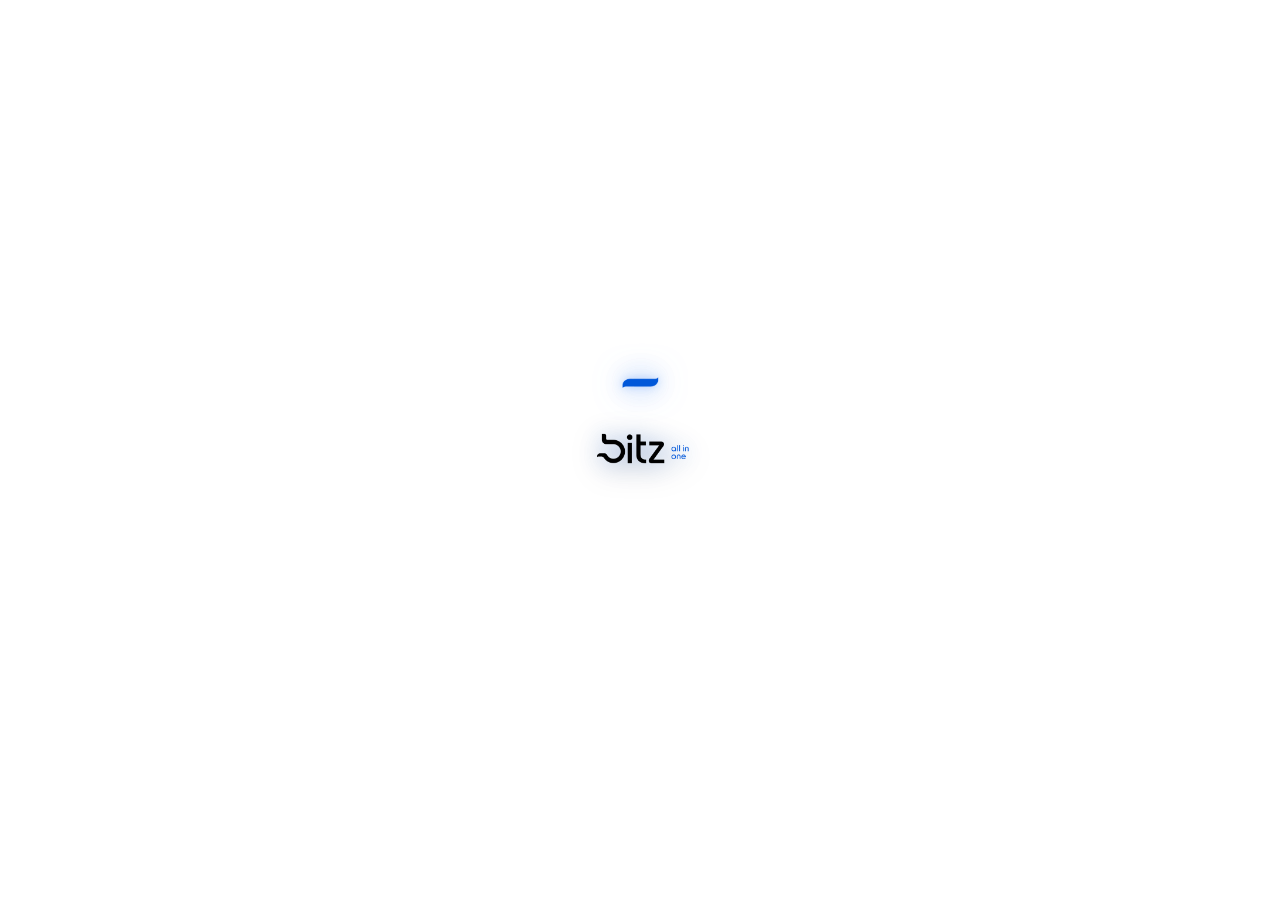
==== index.html @ ba5af83f "Bitz Loader" ====
<!DOCTYPE html>
<html lang="pt-br">

<head>
  <meta charset="UTF-8">
  <meta name="viewport" content="width=device-width, initial-scale=1.0">
  <title>Loader Bitz</title>
  <link rel="stylesheet" href="style.css">
</head>

<body>
  <div class="loader-wrapper">
    <div class="glow-bg"></div>

    <div class="rings-container">
      <div class="ring ring-1"></div>
      <div class="ring ring-2"></div>
      <div class="ring ring-3"></div>
    </div>

    <div class="orbit-wrapper">
      <div class="comet-tail"></div>
      <div class="satellite">
        <div class="simbolo-glow"></div>
        <div class="satellite-content">
          <img src="simbolo-azul.png" alt="Carregando..." class="simbolo-loader" />
        </div>
      </div>
    </div>

    <div class="loader-content">
      <img src="logo-bitz-texto.png" alt="Bitz" class="logo-bitz-texto" />
    </div>
  </div>
</body>

</html>
---- style.css ----
/* ==========================================================================
   Estilos base do corpo da página
   ========================================================================== */
body {
  background-color: #ffffff;
  margin: 0;
  display: flex;
  justify-content: center;
  align-items: center;
  min-height: 100vh;
  overflow: hidden;
}

/* ==========================================================================
   Contêiner principal que segura a logo e a órbita na mesma posição (grid)
   ========================================================================== */
.loader-container {
  display: grid;
  place-items: center;
}

/* ==========================================================================
   Estilização e Animação da Logo Textual (bitz)
   ========================================================================== */
.logo-bitz-texto {
  grid-area: 1 / 1;
  position: relative;
  z-index: 10;
  width: 150px;
  height: auto;

  filter: drop-shadow(0 5px 15px rgba(0, 0, 0, 0.3)) drop-shadow(0 0 10px rgba(66, 133, 244, 0.4));

  /* 
     Onde a animação começa: a propriedade "animation" abaixo.
     Sintaxe: [nome-da-animação] [duração] [curva-de-tempo] [vezes-que-repete] [DELAY/WAIT]
     
     Nesse caso: 
     - "2s" (segundo valor) é o tempo que ela demora pra acontecer.
     - "2s" (último valor) é o DELAY (espera). 
       Isso quer dizer que essas animações vão esperar 2 segundos após a tela carregar para começarem.
  */
  animation:
    text-pulse 2s ease-in-out infinite 2s,
    logo-glow 2.5s ease-in-out infinite 2s;
}

/* ==========================================================================
   Container fantasma (orbit-wrapper) que vai girar em volta da logo
   O símbolo azul fica dentro dele para pegar carona nesse giro
   ========================================================================== */
.orbit-wrapper {
  grid-area: 1 / 1;
  width: 1px;
  height: 1px;

  /* 
     Aqui temos a rotação do container (órbita).
     Ele espera "1.8s" (delay no fim) para começar o giro de órbita (orbit-spin).
  */
  animation: orbit-spin 1.2s linear infinite 1.8s;
}

/* ==========================================================================
   Estilização e Animações do Símbolo Azul (que funciona como loader)
   ========================================================================== */
.simbolo-loader {
  position: absolute;
  top: 50%;
  left: 50%;
  width: 40px;
  height: auto;

  filter: drop-shadow(0 0 15px rgba(66, 133, 244, 0.6)) drop-shadow(0 0 5px rgba(66, 133, 244, 0.4));

  /* Estado inicial do elemento na tela, antes de qualquer animação ditar regras */
  transform: translate(12px, 35px) scale(0.5);

  /*
     LISTA DE ANIMAÇÕES DO SÍMBOLO:
     É aqui que você controla "quem começa, quando começa, e quando termina".
     
     1. move-to-orbit (Asaída que configuramos):
        - Duração: 1s
        - Delay (tempo de espera/wait inicial): 1s.
        - forwards: faz ele manter o estado em "100%" quando ela acabar e não resetar pro estado base.
        
     2. pulse e symbol-glow:
        - Duração: 2s
        - Delay (tempo de espera/wait inicial): 2s.
        - infinite: ficam em loop eterno.
        
     COMO ALTERAR A SAÍDA (WAIT):
     Basta mudar o segundo '1s' da linha do "move-to-orbit" abaixo para o tempo que quiser (ex: 3s).
  */
  animation:
    move-to-orbit 1s ease-in-out forwards 1s,
    pulse 2s ease-in-out infinite 2s,
    symbol-glow 2s ease-in-out infinite 2s;
}

/* ==========================================================================
   KEYFRAMES: O roteiro das animações passo a passo
   ========================================================================== */

/* 
   1. Saída do Símbolo. 
   Ele usa as porcentagens como linha do tempo (0% = começo, 100% = fim do '1s' de duração da animação). 
*/
@keyframes move-to-orbit {
  0% {
    /* Ponto de partida */
    transform: translate(-60px, -7px) scale(0.5);
    opacity: 1;
  }

  50% {
    /* Meio do caminho: Onde ele dá aquela margem para não bater no texto */
    transform: translate(-75px, -10px) scale(0.6) rotate(90deg);
    opacity: 1;
  }

  100% {
    /* Ponto de chegada: Ele sobe até o nível da gravidade zero no topo (-75px de altura) */
    transform: translate(-50%, -75px) scale(1) rotate(180deg);
    opacity: 1;
  }
}

/* 2. Rotação infinita e constante da órbita transparente (faz tudo girar no entorno) */
@keyframes orbit-spin {
  from {
    transform: rotate(0deg);
  }

  to {
    transform: rotate(360deg);
  }
}

/* 3. Pulso sutil no tamanho da logo (Aumenta de scale 1.0 para 1.1 e volta ao normal) */
@keyframes text-pulse {
  0% {
    transform: scale(1);
  }

  50% {
    transform: scale(1.1);
  }

  100% {
    transform: scale(1);
  }
}

/* 4. O símbolo também encolhe e cresce de tamanho conforme viaja pela órbita */
@keyframes pulse {
  0% {
    transform: translate(-50%, -75px) scale(1) rotate(0deg);
    opacity: 1;
  }

  50% {
    transform: translate(-50%, -75px) scale(0.1) rotate(0deg);
    opacity: 0.3;
  }

  100% {
    transform: translate(-50%, -75px) scale(1) rotate(0deg);
    opacity: 1;
  }
}

/* 5. Efeito de brilho acendendo e apagando para o símbolo azul */
@keyframes symbol-glow {

  0%,
  100% {
    filter: drop-shadow(0 0 15px rgba(66, 133, 244, 0.6)) drop-shadow(0 0 5px rgba(66, 133, 244, 0.4));
  }

  50% {
    filter: drop-shadow(0 0 25px rgba(66, 133, 244, 0.9)) drop-shadow(0 0 10px rgba(102, 126, 234, 0.7)) drop-shadow(0 0 20px rgba(118, 75, 162, 0.5));
  }
}

/* 6. Efeito de brilho acendendo e apagando para a logo texto principal */
@keyframes logo-glow {

  0%,
  100% {
    filter: drop-shadow(0 5px 15px rgba(0, 0, 0, 0.3)) drop-shadow(0 0 10px rgba(66, 133, 244, 0.4));
  }

  50% {
    filter: drop-shadow(0 8px 20px rgba(0, 0, 0, 0.4)) drop-shadow(0 0 15px rgba(66, 133, 244, 0.7)) drop-shadow(0 0 8px rgba(102, 126, 234, 0.5));
  }
}
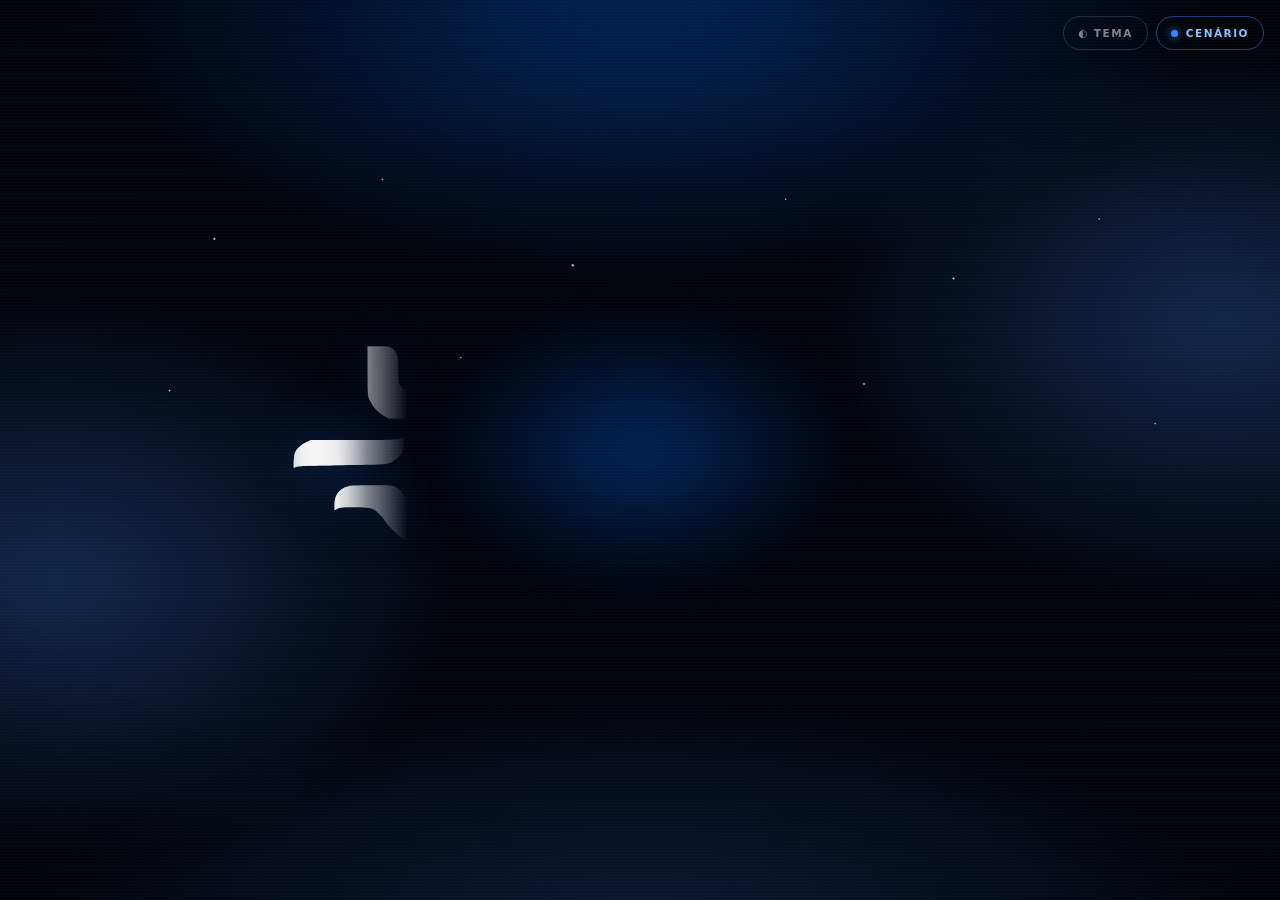
==== commit 95bb8e62: "Add new assets and HTML/CSS for loader implementation" ====
--- a/index.html
+++ b/index.html
@@ -1,37 +1,854 @@
-<!DOCTYPE html>
-<html lang="pt-br">
-
+<!doctype html>
+<html lang="pt-BR" data-theme="dark">
 <head>
-  <meta charset="UTF-8">
-  <meta name="viewport" content="width=device-width, initial-scale=1.0">
-  <title>Loader Bitz</title>
-  <link rel="stylesheet" href="style.css">
+<meta charset="utf-8">
+<meta name="viewport" content="width=device-width,initial-scale=1">
+<title>Bitz · All in One — Loader</title>
+<style>
+/* ============================================================
+   BITZ · ALL IN ONE — LOADER DE HOSPITALIDADE
+   100% CSS, ciclo de 15s em loop perfeito, com ou sem o cenário.
+   Fases: desenho da logo -> assinatura -> jornada -> retorno -> logo original
+   ============================================================ */
+
+:root{
+  --T: 15s;                 /* duração do ciclo completo (vale para os dois modos) */
+  --b1:#0057D9;             /* azul Bitz oficial */
+  --b2:#3b86ff;
+  --b3:#8fc0ff;
+  --lift: 195px;            /* quanto a logo sobe na fase da jornada */
+}
+
+/* ---- MODO SOLO: só a logo + o fundo animado ----
+   Mesmo ciclo de 15s do modo cenário; a logo apenas permanece
+   centralizada em tamanho cheio, sem subir nem reduzir. */
+html[data-scene="off"] .world-wrap{ display:none }
+html[data-scene="off"] .brand-move{ animation:none }
+
+html[data-theme="dark"]{
+  --bg0:#03050c; --bg1:#070d1c;
+  --ink:#eef4ff;
+  --sub:rgba(220,233,255,.55);
+  --line:rgba(143,192,255,.20);
+  --glowA:rgba(0,87,217,.42);
+  --glowB:rgba(59,134,255,.26);
+  --grid:rgba(143,192,255,.16);
+  --pane:rgba(143,192,255,.05);
+  --halo:rgba(0,87,217,.38);
+  --neon:#eaf3ff;
+  --star:1;
+}
+html[data-theme="light"]{
+  --bg0:#e9eef7; --bg1:#ffffff;
+  --ink:#000000;
+  --sub:rgba(8,24,54,.55);
+  --line:rgba(0,87,217,.20);
+  --glowA:rgba(0,87,217,.18);
+  --glowB:rgba(59,134,255,.14);
+  --grid:rgba(0,87,217,.16);
+  --pane:rgba(0,87,217,.04);
+  --halo:rgba(0,87,217,.12);
+  --neon:#0057D9;
+  --star:0;
+}
+
+*{box-sizing:border-box}
+html,body{height:100%}
+body{
+  margin:0;
+  background:var(--bg1);
+  color:var(--ink);
+  font-family:"Segoe UI",system-ui,-apple-system,"Helvetica Neue",Arial,sans-serif;
+  display:grid; place-items:center;
+  overflow:hidden;
+}
+/* atmosfera de fundo */
+body::before{
+  content:""; position:fixed; inset:-10%;
+  background:
+    radial-gradient(60% 45% at 50% 6%,  var(--glowA), transparent 62%),
+    radial-gradient(70% 50% at 50% 104%, var(--glowB), transparent 62%),
+    radial-gradient(40% 40% at 12% 62%, var(--glowB), transparent 65%),
+    radial-gradient(40% 40% at 88% 38%, var(--glowB), transparent 65%),
+    var(--bg0);
+  animation: breathe 15s ease-in-out infinite;
+}
+@keyframes breathe{ 0%,100%{transform:scale(1)} 50%{transform:scale(1.06)} }
+
+/* vinheta + textura fina */
+body::after{
+  content:""; position:fixed; inset:0; pointer-events:none;
+  background:
+    repeating-linear-gradient(0deg, rgba(255,255,255,.014) 0 1px, transparent 1px 3px),
+    radial-gradient(120% 90% at 50% 50%, transparent 45%, rgba(0,0,0,.55) 100%);
+  opacity:var(--star);
+}
+
+/* ---------- palco ---------- */
+.stage{
+  position:relative;
+  width:min(1120px, 94vw);
+  height:min(660px, 88vh);
+  isolation:isolate;
+}
+
+/* campo de estrelas */
+.stars{
+  position:absolute; inset:0; opacity:var(--star); pointer-events:none;
+  background-image:
+    radial-gradient(1.6px 1.6px at 12% 18%, #fff, transparent),
+    radial-gradient(1.2px 1.2px at 27% 9%,  #cfe2ff, transparent),
+    radial-gradient(1.8px 1.8px at 44% 22%, #fff, transparent),
+    radial-gradient(1.2px 1.2px at 63% 12%, #bcd8ff, transparent),
+    radial-gradient(1.5px 1.5px at 78% 24%, #fff, transparent),
+    radial-gradient(1.2px 1.2px at 91% 15%, #cfe2ff, transparent),
+    radial-gradient(1.3px 1.3px at 8% 41%,  #fff, transparent),
+    radial-gradient(1.1px 1.1px at 34% 36%, #bcd8ff, transparent),
+    radial-gradient(1.4px 1.4px at 70% 40%, #fff, transparent),
+    radial-gradient(1.2px 1.2px at 96% 46%, #cfe2ff, transparent);
+  animation: twinkle 3s ease-in-out infinite;
+}
+@keyframes twinkle{ 0%,100%{opacity:calc(var(--star) * .75)} 50%{opacity:calc(var(--star) * .3)} }
+
+/* ---------- LOGO ---------- */
+.brand-move{
+  position:absolute; left:50%; top:50%;
+  transform:translate(-50%,-50%);
+  animation: brandMove var(--T) cubic-bezier(.65,.02,.25,1) infinite;
+  z-index:3;
+}
+@keyframes brandMove{
+  0%, 26%   { transform:translate(-50%,-50%) scale(1); }
+  33%, 75%  { transform:translate(-50%, calc(-50% - var(--lift))) scale(.5); }
+  83%, 100% { transform:translate(-50%,-50%) scale(1); }
+}
+
+.brand-float{ position:relative; animation: dissolve var(--T) linear infinite; }
+
+/* halo que respira atrás da marca */
+.halo{
+  position:absolute; left:50%; top:50%;
+  width:82%; height:170%;
+  transform:translate(-50%,-50%);
+  background:radial-gradient(50% 50% at 50% 50%, var(--halo), transparent 70%);
+  filter:blur(22px);
+  pointer-events:none; z-index:-1;
+  animation: halo 5s ease-in-out infinite;
+}
+@keyframes halo{
+  0%,100%{ opacity:.55; transform:translate(-50%,-50%) scale(1) }
+  50%    { opacity:.95; transform:translate(-50%,-50%) scale(1.08) }
+}
+@keyframes dissolve{
+  0%, 92%   { filter:blur(0px); transform:scale(1); }
+  97%       { filter:blur(0px); transform:scale(1.03); }
+  100%      { filter:blur(7px); transform:scale(1.09); }
+}
+
+.brand{
+  display:block;
+  width:min(720px, 76vw);
+  height:auto;
+  overflow:visible;
+  filter:drop-shadow(0 0 26px rgba(0,87,217,.35));
+}
+
+/* ---- flutuação individual ----
+   Cada peça da marca respira no seu próprio compasso: --p define a fase,
+   --a a amplitude e --r a inclinação máxima. O período de 5s cabe 3x
+   em --T, então o loop de 15s continua fechando sem salto.
+   O símbolo e sua barra compartilham fase para não se descolarem;
+   o pingo acompanha a fase do "i" com amplitude maior. */
+.fl{
+  transform-box:fill-box; transform-origin:50% 50%;
+  animation: bob 5s ease-in-out infinite;
+  animation-delay:var(--p,0s);
+}
+@keyframes bob{
+  0%,100%{ transform:translateY(0) rotate(0deg) }
+  26%    { transform:translateY(calc(var(--a,2.5) * -1px)) rotate(var(--r,0deg)) }
+  52%    { transform:translateY(calc(var(--a,2.5) * .3px)) rotate(0deg) }
+  76%    { transform:translateY(calc(var(--a,2.5) * -.5px)) rotate(calc(var(--r,0deg) * .45)) }
+}
+
+/* traço que "escreve" a logo */
+.s{
+  fill:none;
+  stroke:var(--b2);
+  stroke-width:2.2;
+  stroke-linecap:round; stroke-linejoin:round;
+  stroke-dasharray:1; stroke-dashoffset:1;
+  opacity:0;
+  animation: draw var(--T) cubic-bezier(.6,.05,.3,1) infinite;
+  animation-delay:calc(var(--d,0) * var(--T));
+  filter:drop-shadow(0 0 6px var(--b2));
+}
+@keyframes draw{
+  0%   { stroke-dashoffset:1; opacity:0 }
+  1%   { stroke-dashoffset:1; opacity:1 }
+  11%  { stroke-dashoffset:0; opacity:1 }
+  17%  { stroke-dashoffset:0; opacity:.55 }
+  21%,100%{ stroke-dashoffset:0; opacity:0 }
+}
+
+/* preenchimento final: a logo original */
+.f{
+  opacity:0;
+  transform-box:fill-box; transform-origin:50% 50%;
+  animation: ink var(--T) cubic-bezier(.2,.8,.2,1) infinite;
+  animation-delay:calc(var(--d,0) * var(--T));
+}
+@keyframes ink{
+  0%,4%  { opacity:0; transform:translateY(7px) scale(.97) }
+  11%    { opacity:1; transform:translateY(0) scale(1) }
+  90%    { opacity:1; transform:translateY(0) scale(1) }
+  97%,100%{ opacity:0; transform:translateY(-5px) scale(1.03) }
+}
+
+.ink-black{ fill:var(--ink) }
+.ink-blue { fill:var(--b1) }
+
+/* pingo do "i" cai do alto */
+.f-dot{
+  animation: ink var(--T) cubic-bezier(.2,.8,.2,1) infinite, drop var(--T) cubic-bezier(.3,1.5,.5,1) infinite;
+  animation-delay:calc(var(--d,0) * var(--T)), calc(var(--d,0) * var(--T));
+}
+@keyframes drop{
+  0%,4% { transform:translateY(-70px) }
+  12%   { transform:translateY(0) }
+  100%  { transform:translateY(0) }
+}
+
+/* barra azul do símbolo desliza para o lugar */
+.f-bar{
+  animation: ink var(--T) cubic-bezier(.2,.8,.2,1) infinite, slide var(--T) cubic-bezier(.2,.9,.2,1) infinite;
+  animation-delay:calc(var(--d,0) * var(--T)), calc(var(--d,0) * var(--T));
+}
+@keyframes slide{
+  0%,5% { transform:translateX(-46px) }
+  13%   { transform:translateX(0) }
+  100%  { transform:translateX(0) }
+}
+
+/* brilho que varre a logo — uma vez na assinatura, outra no meio do ciclo */
+.sweep{ animation: sweep var(--T) ease-in-out infinite; }
+@keyframes sweep{
+  0%, 17% { transform:translateX(-260px); opacity:0 }
+  19%     { opacity:1 }
+  27%     { opacity:1 }
+  29%,100%{ transform:translateX(760px); opacity:0 }
+}
+.sweep2{ animation: sweep2 var(--T) ease-in-out infinite; }
+@keyframes sweep2{
+  0%, 53% { transform:translateX(-260px); opacity:0 }
+  56%     { opacity:.6 }
+  64%     { opacity:.6 }
+  67%,100%{ transform:translateX(760px); opacity:0 }
+}
+
+/* filete que separa a marca da assinatura */
+.rule{
+  stroke:var(--b1); stroke-width:2.4; stroke-linecap:round;
+  stroke-dasharray:98; stroke-dashoffset:98;
+  animation: rule var(--T) cubic-bezier(.2,.9,.2,1) infinite;
+}
+@keyframes rule{
+  0%,10% { stroke-dashoffset:98; opacity:0 }
+  12%    { stroke-dashoffset:80; opacity:1 }
+  18%    { stroke-dashoffset:0; opacity:1 }
+  90%    { stroke-dashoffset:0; opacity:1 }
+  96%,100%{ stroke-dashoffset:0; opacity:0 }
+}
+
+/* flash de energia */
+.pulse{
+  position:absolute; left:50%; top:50%;
+  width:180px; height:180px; margin:-90px 0 0 -90px;
+  border-radius:50%;
+  border:2px solid var(--b2);
+  opacity:0; pointer-events:none;
+  animation: pulse var(--T) cubic-bezier(.1,.7,.3,1) infinite;
+}
+@keyframes pulse{
+  0%,14%  { transform:scale(.2); opacity:0 }
+  16%     { transform:scale(.35); opacity:.9 }
+  26%     { transform:scale(3.2); opacity:0 }
+  44%     { transform:scale(.3); opacity:0 }
+  46%     { transform:scale(.4); opacity:.45 }
+  58%     { transform:scale(2.6); opacity:0 }
+  86%     { transform:scale(.3); opacity:0 }
+  88%     { transform:scale(.4); opacity:.75 }
+  99%,100%{ transform:scale(3.6); opacity:0 }
+}
+
+/* ---------- MUNDO (cena de hospitalidade) ---------- */
+.world-wrap{
+  position:absolute; left:0; right:0; bottom:3%;
+  height:63%;
+  z-index:2;
+  opacity:0;
+  animation: worldIn var(--T) cubic-bezier(.3,.9,.2,1) infinite;
+}
+@keyframes worldIn{
+  0%,25%  { opacity:0; transform:translateY(48px) }
+  34%     { opacity:1; transform:translateY(0) }
+  74%     { opacity:1; transform:translateY(0) }
+  81%,100%{ opacity:0; transform:translateY(34px) }
+}
+.world{ width:100%; height:100%; display:block; overflow:visible }
+
+.grid path{ stroke:var(--grid); fill:none; stroke-width:1 }
+.skyline{ fill:var(--pane); stroke:var(--line); stroke-width:1 }
+
+/* chão que corre */
+.floor{
+  stroke:var(--b2); stroke-width:1.5; fill:none;
+  stroke-dasharray:16 12;
+  animation: dashrun 1.5s linear infinite;
+  opacity:.55;
+}
+@keyframes dashrun{ to{ stroke-dashoffset:-28 } }
+
+/* --- hotel --- */
+.floorplate{
+  fill:var(--pane); stroke:var(--b2); stroke-width:1.6;
+  transform-box:fill-box; transform-origin:50% 100%;
+  opacity:0;
+  animation: rise var(--T) cubic-bezier(.2,1.3,.4,1) infinite;
+  animation-delay:var(--d,0s);
+}
+@keyframes rise{
+  0%,32%  { opacity:0; transform:translateY(26px) scaleY(.55) }
+  38%     { opacity:1; transform:translateY(0) scaleY(1) }
+  100%    { opacity:1; transform:translateY(0) scaleY(1) }
+}
+.win{
+  fill:var(--b3); opacity:0;
+  animation: lamp var(--T) steps(1,end) infinite;
+  animation-delay:var(--d,0s);
+}
+@keyframes lamp{
+  0%,41% { opacity:0 }
+  42%    { opacity:.25 }
+  43%    { opacity:.9 }
+  44%    { opacity:.35 }
+  45%    { opacity:1 }
+  100%   { opacity:1 }
+}
+.neon{
+  fill:var(--neon);
+  font-size:16px; font-weight:800; letter-spacing:4.5px;
+  text-anchor:middle;
+  opacity:0;
+  /* contorno na cor do fundo: destaca o texto da fachada e da grade */
+  paint-order:stroke; stroke:var(--bg0); stroke-width:4.5; stroke-linejoin:round;
+  animation: neon var(--T) linear infinite;
+  filter:drop-shadow(0 0 10px var(--b2));
+}
+@keyframes neon{
+  0%,40%{opacity:0} 41%{opacity:.9} 42%{opacity:.1} 43%{opacity:1}
+  44%{opacity:.2} 45%{opacity:1} 72%{opacity:1} 76%,100%{opacity:0}
+}
+.flag{
+  fill:var(--b1);
+  transform-box:fill-box; transform-origin:0% 50%;
+  animation: wave 1.5s ease-in-out infinite;
+}
+@keyframes wave{ 0%,100%{transform:skewY(0deg) scaleX(1)} 50%{transform:skewY(-7deg) scaleX(.9)} }
+
+/* a bandeira só desenrola depois que o mastro terminou de subir */
+.flag-in{
+  opacity:0;
+  transform-box:fill-box; transform-origin:0% 50%;
+  animation: unfurl var(--T) cubic-bezier(.2,1.4,.4,1) infinite;
+  animation-delay:var(--d,0s);
+}
+@keyframes unfurl{
+  0%,34%{ opacity:0; transform:scaleX(0) }
+  40%   { opacity:1; transform:scaleX(1) }
+  100%  { opacity:1; transform:scaleX(1) }
+}
+
+/* --- rota aérea + avião --- */
+.trail{
+  fill:none; stroke:var(--b2); stroke-width:1.5;
+  stroke-dasharray:5 9; stroke-linecap:round;
+  opacity:0;
+  animation: trail var(--T) linear infinite, dashflow 1.25s linear infinite;
+}
+@keyframes trail{ 0%,40%{opacity:0} 45%{opacity:.4} 68%{opacity:.4} 72%,100%{opacity:0} }
+@keyframes dashflow{ to{ stroke-dashoffset:-14 } }
+
+.comet{
+  fill:none; stroke:var(--b3); stroke-width:3; stroke-linecap:round;
+  stroke-dasharray:.045 1;
+  opacity:0;
+  animation: cometMove var(--T) linear infinite, cometFade var(--T) linear infinite;
+  filter:drop-shadow(0 0 8px var(--b2));
+}
+@keyframes cometMove{ 0%,42%{stroke-dashoffset:.045} 66%,100%{stroke-dashoffset:-.955} }
+@keyframes cometFade{ 0%,42%{opacity:0} 45%{opacity:.9} 63%{opacity:.9} 66%,100%{opacity:0} }
+
+.plane{
+  offset-path:path("M-80,150 C 90,58 268,22 470,42 C 664,60 812,112 1050,64");
+  offset-rotate:auto;
+  filter:drop-shadow(0 0 7px rgba(59,134,255,.55));
+  animation: fly var(--T) linear infinite, planeFade var(--T) linear infinite;
+}
+@keyframes fly{ 0%,42%{offset-distance:0%} 66%,100%{offset-distance:100%} }
+@keyframes planeFade{ 0%,42%{opacity:0} 45%{opacity:1} 63%{opacity:1} 66%,100%{opacity:0} }
+
+/* --- ônibus --- */
+.bus{ animation: busGo var(--T) linear infinite }
+@keyframes busGo{
+  0%,36%  { transform:translateX(-210px); opacity:0 }
+  38%     { opacity:1 }
+  56%     { opacity:1 }
+  58%,100%{ transform:translateX(1130px); opacity:0 }
+}
+.wheel{ transform-box:fill-box; transform-origin:50% 50%; animation: spin .6s linear infinite }
+@keyframes spin{ to{ transform:rotate(360deg) } }
+
+/* --- chips de módulos --- */
+.chip{
+  transform-box:fill-box; transform-origin:50% 50%;
+  opacity:0;
+  animation: pop var(--T) cubic-bezier(.2,1.5,.4,1) infinite;
+  animation-delay:var(--d,0s);
+}
+@keyframes pop{
+  0%,38% { opacity:0; transform:scale(.3) }
+  44%    { opacity:1; transform:scale(1) }
+  100%   { opacity:1; transform:scale(1) }
+}
+.chip-ring{ fill:var(--pane); stroke:var(--b2); stroke-width:1.6 }
+.chip-arc{
+  fill:none; stroke:var(--b1); stroke-width:2.4; stroke-linecap:round;
+  stroke-dasharray:56 158;
+  transform-box:fill-box; transform-origin:50% 50%;
+  animation: orbit 3s linear infinite;
+}
+@keyframes orbit{ to{ transform:rotate(360deg) } }
+.chip-lb{
+  fill:var(--ink); font-size:12.5px; font-weight:700; letter-spacing:2.6px;
+  text-anchor:middle; opacity:0;
+  /* contorno na cor do fundo para o texto não se perder na grade e no skyline */
+  paint-order:stroke; stroke:var(--bg0); stroke-width:4.5; stroke-linejoin:round;
+  animation: lbIn var(--T) ease-out infinite;
+  animation-delay:var(--d,0s);
+}
+@keyframes lbIn{
+  0%,41%{ opacity:0; transform:translateY(6px) }
+  47%   { opacity:1; transform:translateY(0) }
+  100%  { opacity:1; transform:translateY(0) }
+}
+.ic{ fill:none; stroke:var(--b3); stroke-width:2; stroke-linecap:round; stroke-linejoin:round }
+.ic .solid{ fill:var(--b3); stroke:none }
+
+/* linhas que ligam os módulos ao hotel */
+.link{
+  fill:none; stroke:var(--b2); stroke-width:1.4;
+  stroke-dasharray:3 7; opacity:0;
+  animation: linkIn var(--T) linear infinite, linkFlow 1s linear infinite;
+  animation-delay:var(--d,0s), 0s;
+}
+@keyframes linkIn{ 0%,43%{opacity:0} 49%{opacity:.55} 100%{opacity:.55} }
+@keyframes linkFlow{ to{ stroke-dashoffset:-10 } }
+
+/* vapor do prato */
+.steam path{ animation: steam 2.5s ease-in-out infinite; opacity:0 }
+.steam path:nth-child(2){ animation-delay:.35s }
+.steam path:nth-child(3){ animation-delay:.7s }
+@keyframes steam{ 0%{opacity:0; transform:translateY(4px)} 40%{opacity:.9} 100%{opacity:0; transform:translateY(-9px)} }
+
+/* coração do motel */
+.heart{
+  fill:var(--b1); stroke:none;
+  transform-box:fill-box; transform-origin:50% 50%;
+  animation: beat 1.25s ease-in-out infinite;
+}
+@keyframes beat{ 0%,100%{transform:scale(1)} 20%{transform:scale(1.28)} 40%{transform:scale(1)} 60%{transform:scale(1.16)} }
+
+/* barras do revenue */
+.rv{
+  fill:var(--b3); transform-box:fill-box; transform-origin:50% 100%;
+  animation: grow var(--T) cubic-bezier(.2,1.2,.3,1) infinite;
+  animation-delay:var(--d,0s);
+}
+@keyframes grow{ 0%,46%{transform:scaleY(.08)} 56%{transform:scaleY(1)} 100%{transform:scaleY(1)} }
+.rv-arrow{
+  stroke:var(--b1); stroke-width:2.2; fill:none; stroke-linecap:round; stroke-linejoin:round;
+  stroke-dasharray:60; stroke-dashoffset:60;
+  animation: arrow var(--T) ease-out infinite;
+}
+@keyframes arrow{ 0%,52%{stroke-dashoffset:60} 60%{stroke-dashoffset:0} 100%{stroke-dashoffset:0} }
+
+/* globo online */
+.globe-ring{
+  fill:none; stroke:var(--b1); stroke-width:2;
+  transform-box:fill-box; transform-origin:50% 50%;
+  animation: tilt 3s linear infinite;
+}
+@keyframes tilt{ 0%{transform:rotate(-20deg) scaleX(1)} 50%{transform:rotate(-20deg) scaleX(.25)} 100%{transform:rotate(-20deg) scaleX(1)} }
+
+/* ---------- controles ---------- */
+.ctrl{
+  position:fixed; top:16px; right:16px; z-index:9;
+  display:flex; gap:8px;
+  transition:opacity .45s ease, transform .45s ease;
+}
+/* somem sozinhos; só reaparecem com o cursor perto deles */
+.ctrl.is-hidden{ opacity:0; transform:translateY(-10px); pointer-events:none }
+.ctrl button{
+  display:inline-flex; align-items:center; gap:8px;
+  height:34px; padding:0 14px;
+  border-radius:99px;
+  border:1px solid var(--line);
+  background:transparent;
+  color:var(--sub);
+  font:600 10.5px/1 "Segoe UI",system-ui,sans-serif;
+  letter-spacing:1.5px; text-transform:uppercase;
+  cursor:pointer; transition:.22s;
+  -webkit-user-select:none; user-select:none;
+}
+.ctrl button:hover{ color:var(--b2); border-color:var(--b2) }
+.ctrl .dot{
+  width:7px; height:7px; border-radius:50%;
+  background:var(--line); transition:.22s;
+}
+.ctrl button[aria-pressed="true"]{ color:var(--b3); border-color:rgba(59,134,255,.45) }
+.ctrl button[aria-pressed="true"] .dot{ background:var(--b2); box-shadow:0 0 9px var(--b2) }
+
+@media (max-width:720px){ :root{ --lift:120px } .brand{ width:82vw } }
+
+@media (prefers-reduced-motion: reduce){
+  *{ animation:none !important }
+  .f{ opacity:1 } .s,.world-wrap,.pulse{ opacity:0 }
+}
+</style>
 </head>
-
 <body>
-  <div class="loader-wrapper">
-    <div class="glow-bg"></div>
-
-    <div class="rings-container">
-      <div class="ring ring-1"></div>
-      <div class="ring ring-2"></div>
-      <div class="ring ring-3"></div>
-    </div>
-
-    <div class="orbit-wrapper">
-      <div class="comet-tail"></div>
-      <div class="satellite">
-        <div class="simbolo-glow"></div>
-        <div class="satellite-content">
-          <img src="simbolo-azul.png" alt="Carregando..." class="simbolo-loader" />
-        </div>
-      </div>
-    </div>
-
-    <div class="loader-content">
-      <img src="logo-bitz-texto.png" alt="Bitz" class="logo-bitz-texto" />
-    </div>
+
+<div class="ctrl">
+  <button id="btTheme" title="Alternar tema claro / escuro">◐&nbsp;Tema</button>
+  <button id="btScene" aria-pressed="true" title="Exibir ou ocultar o cenário de hospitalidade"><span class="dot"></span>Cenário</button>
+</div>
+
+<main class="stage" role="img" aria-label="Carregando Bitz All in One">
+  <div class="stars"></div>
+
+  <!-- ===================== CENA ===================== -->
+  <div class="world-wrap">
+  <svg class="world" viewBox="0 0 960 340" preserveAspectRatio="xMidYMax meet" aria-hidden="true">
+    <defs>
+      <path id="fly" d="M-80,150 C 90,58 268,22 470,42 C 664,60 812,112 1050,64" pathLength="1"/>
+    </defs>
+
+    <!-- grade de perspectiva -->
+    <g class="grid">
+      <path d="M480,252 L-460,340 M480,252 L-250,340 M480,252 L-70,340 M480,252 L70,340
+               M480,252 L190,340 M480,252 L300,340 M480,252 L390,340 M480,252 L480,340
+               M480,252 L570,340 M480,252 L660,340 M480,252 L770,340 M480,252 L890,340
+               M480,252 L1030,340 M480,252 L1210,340 M480,252 L1420,340"/>
+      <path d="M0,259 H960 M0,269 H960 M0,283 H960 M0,302 H960 M0,326 H960"/>
+    </g>
+
+    <!-- skyline de fundo -->
+    <path class="skyline" d="M0,252 V212 H34 V228 H66 V198 H98 V220 H132 V206 H164 V236 H198 V212 H230 V224 H268 V194 H300 V218 H336 V230 H372 V208 H404 V252 Z"/>
+    <path class="skyline" d="M556,252 V210 H588 V226 H620 V196 H654 V222 H686 V206 H720 V232 H752 V212 H786 V228 H820 V200 H852 V220 H888 V234 H922 V214 H960 V252 Z"/>
+
+    <!-- linha do chão -->
+    <path class="floor" d="M0,252 H960"/>
+
+    <!-- rota aérea -->
+    <use class="trail" href="#fly"/>
+    <use class="comet" href="#fly"/>
+
+    <!-- conexões módulo -> hotel (all in one) -->
+    <g>
+      <path class="link" style="--d:0s"   d="M228,152 C300,168 350,190 412,214"/>
+      <path class="link" style="--d:.25s" d="M332,232 C362,236 386,240 410,242"/>
+      <path class="link" style="--d:.5s"  d="M732,152 C660,168 610,190 548,214"/>
+      <path class="link" style="--d:.75s" d="M628,232 C598,236 574,240 550,242"/>
+    </g>
+
+    <!-- ================= HOTEL ================= -->
+    <g class="hotel">
+      <!-- mastro + bandeira -->
+      <rect class="floorplate" style="--d:1.15s" x="477" y="56" width="4" height="32" rx="2"/>
+      <g class="flag-in" style="--d:1.35s"><path class="flag" d="M481,58 L509,66 L481,74 Z"/></g>
+
+      <!-- torre -->
+      <rect class="floorplate" style="--d:0s"   x="416" y="206" width="128" height="46" rx="3"/>
+      <rect class="floorplate" style="--d:.28s" x="424" y="166" width="112" height="42" rx="3"/>
+      <rect class="floorplate" style="--d:.56s" x="432" y="128" width="96"  height="40" rx="3"/>
+      <rect class="floorplate" style="--d:.84s" x="440" y="94"  width="80"  height="36" rx="3"/>
+      <rect class="floorplate" style="--d:1s"   x="434" y="84"  width="92"  height="12" rx="3"/>
+
+      <!-- letreiro -->
+      <text class="neon" x="480" y="79">HOTEL</text>
+
+      <!-- porta + tapete -->
+      <rect class="floorplate" style="--d:.1s" x="466" y="224" width="28" height="28" rx="3"/>
+      <path class="floor" d="M456,252 H504" style="opacity:.9"/>
+
+      <!-- janelas que acendem -->
+      <g>
+        <rect class="win" style="--d:0s"   x="426" y="216" width="14" height="16" rx="2"/>
+        <rect class="win" style="--d:.5s"  x="446" y="216" width="14" height="16" rx="2"/>
+        <rect class="win" style="--d:1.1s" x="500" y="216" width="14" height="16" rx="2"/>
+        <rect class="win" style="--d:.3s"  x="520" y="216" width="14" height="16" rx="2"/>
+
+        <rect class="win" style="--d:.8s"  x="434" y="177" width="13" height="16" rx="2"/>
+        <rect class="win" style="--d:1.6s" x="456" y="177" width="13" height="16" rx="2"/>
+        <rect class="win" style="--d:.2s"  x="491" y="177" width="13" height="16" rx="2"/>
+        <rect class="win" style="--d:1.3s" x="513" y="177" width="13" height="16" rx="2"/>
+
+        <rect class="win" style="--d:1.9s" x="442" y="140" width="13" height="15" rx="2"/>
+        <rect class="win" style="--d:.6s"  x="464" y="140" width="13" height="15" rx="2"/>
+        <rect class="win" style="--d:2.2s" x="483" y="140" width="13" height="15" rx="2"/>
+        <rect class="win" style="--d:1.4s" x="505" y="140" width="13" height="15" rx="2"/>
+
+        <rect class="win" style="--d:2.5s" x="450" y="105" width="13" height="15" rx="2"/>
+        <rect class="win" style="--d:.9s"  x="473" y="105" width="13" height="15" rx="2"/>
+        <rect class="win" style="--d:1.8s" x="496" y="105" width="13" height="15" rx="2"/>
+      </g>
+    </g>
+
+    <!-- ================= MÓDULOS ================= -->
+    <!-- RESTAURANTE -->
+    <g transform="translate(195,145)" style="--d:0s">
+      <g class="chip">
+        <circle class="chip-ring" r="34"/>
+        <circle class="chip-arc" r="34"/>
+        <g class="ic">
+          <path d="M-15,8 H15"/>
+          <path d="M-12,8 A12,12 0 0 1 12,8"/>
+          <path d="M0,-4 V-7"/>
+          <circle class="solid" cx="0" cy="-9" r="1.8"/>
+          <g class="steam">
+            <path d="M-7,-14 c2.5,-3.5 -2.5,-5.5 0,-9"/>
+            <path d="M0,-17 c2.5,-3.5 -2.5,-5.5 0,-9"/>
+            <path d="M7,-14 c2.5,-3.5 -2.5,-5.5 0,-9"/>
+          </g>
+        </g>
+      </g>
+      <text class="chip-lb" y="54">RESTAURANTE</text>
+    </g>
+
+    <!-- MOTEL -->
+    <g transform="translate(298,238)" style="--d:.3s">
+      <g class="chip">
+        <circle class="chip-ring" r="34"/>
+        <circle class="chip-arc" r="34"/>
+        <g class="ic">
+          <path d="M-15,12 V-6"/>
+          <path d="M-15,3 H15 V12"/>
+          <rect x="-12" y="-4" width="11" height="7" rx="3.5"/>
+          <path class="heart" d="M9,-15 c-1.6,-3.4 -7,-2.4 -7,1.8 c0,3.4 4.4,6 7,8.4 c2.6,-2.4 7,-5 7,-8.4 c0,-4.2 -5.4,-5.2 -7,-1.8 Z"/>
+        </g>
+      </g>
+      <text class="chip-lb" y="54">MOTEL</text>
+    </g>
+
+    <!-- REVENUE MANAGEMENT -->
+    <g transform="translate(765,145)" style="--d:.6s">
+      <g class="chip">
+        <circle class="chip-ring" r="34"/>
+        <circle class="chip-arc" r="34"/>
+        <g class="ic">
+          <path d="M-17,14 H17"/>
+          <rect class="rv" style="--d:0s"   x="-15" y="0"   width="6.5" height="14" rx="1.5"/>
+          <rect class="rv" style="--d:.12s" x="-6"  y="-4"  width="6.5" height="18" rx="1.5"/>
+          <rect class="rv" style="--d:.24s" x="3"   y="-9"  width="6.5" height="23" rx="1.5"/>
+          <rect class="rv" style="--d:.36s" x="12"  y="-15" width="6.5" height="29" rx="1.5"/>
+          <path class="rv-arrow" d="M-15,-2 L-4,-9 L6,-14 L15,-22"/>
+          <path class="rv-arrow" d="M8,-22 H15 V-15"/>
+        </g>
+      </g>
+      <text class="chip-lb" y="54">REVENUE</text>
+    </g>
+
+    <!-- 100% ONLINE -->
+    <g transform="translate(662,238)" style="--d:.9s">
+      <g class="chip">
+        <circle class="chip-ring" r="34"/>
+        <circle class="chip-arc" r="34"/>
+        <g class="ic">
+          <circle r="12"/>
+          <ellipse rx="5" ry="12"/>
+          <path d="M-11.4,-4 H11.4 M-11.4,4 H11.4"/>
+          <ellipse class="globe-ring" rx="20" ry="7.5"/>
+        </g>
+      </g>
+      <text class="chip-lb" y="54">100% ONLINE</text>
+    </g>
+
+    <!-- ================= ÔNIBUS ================= -->
+    <g class="bus">
+      <g transform="translate(0,252)">
+        <rect x="0" y="-36" width="116" height="32" rx="7" fill="var(--pane)" stroke="var(--b2)" stroke-width="1.6"/>
+        <rect x="6"  y="-31" width="17" height="12" rx="2" fill="var(--b3)" opacity=".75"/>
+        <rect x="28" y="-31" width="17" height="12" rx="2" fill="var(--b3)" opacity=".75"/>
+        <rect x="50" y="-31" width="17" height="12" rx="2" fill="var(--b3)" opacity=".75"/>
+        <rect x="72" y="-31" width="17" height="12" rx="2" fill="var(--b3)" opacity=".75"/>
+        <rect x="95" y="-31" width="15" height="16" rx="2" fill="var(--b2)" opacity=".9"/>
+        <circle cx="116" cy="-12" r="2.2" fill="var(--b3)"/>
+        <g class="wheel">
+          <circle cx="26" cy="-3" r="6" fill="none" stroke="var(--b2)" stroke-width="2"/>
+          <path d="M26,-9 V3 M20,-3 H32" stroke="var(--b2)" stroke-width="1.4" fill="none"/>
+        </g>
+        <g class="wheel">
+          <circle cx="92" cy="-3" r="6" fill="none" stroke="var(--b2)" stroke-width="2"/>
+          <path d="M92,-9 V3 M86,-3 H98" stroke="var(--b2)" stroke-width="1.4" fill="none"/>
+        </g>
+      </g>
+    </g>
+
+    <!-- ================= AVIÃO (visto de cima, nariz para +x) ================= -->
+    <g class="plane">
+      <g transform="scale(.8)">
+        <!-- asas em flecha -->
+        <path d="M7,-2.6 L-7,-21 L-16,-21 L-7,-2.6 Z" fill="var(--b1)"/>
+        <path d="M7,2.6  L-7,21  L-16,21  L-7,2.6  Z" fill="var(--b1)"/>
+        <!-- estabilizadores da cauda -->
+        <path d="M-19,-2 L-26,-10 L-31,-10 L-26,-2 Z" fill="var(--b1)"/>
+        <path d="M-19,2  L-26,10  L-31,10  L-26,2  Z" fill="var(--b1)"/>
+        <!-- fuselagem -->
+        <path d="M31,0 C27,-2.2 21,-3.2 13,-3.4 L-17,-3.4 C-23,-3.4 -27,-2.3 -28,0
+                 C-27,2.3 -23,3.4 -17,3.4 L13,3.4 C21,3.2 27,2.2 31,0 Z" fill="var(--b3)"/>
+        <!-- cabine -->
+        <path d="M15,-1.7 L23,-1 L23,1 L15,1.7 Z" fill="var(--b1)" opacity=".85"/>
+      </g>
+    </g>
+  </svg>
   </div>
+
+  <!-- ===================== LOGO ===================== -->
+  <div class="brand-move"><div class="brand-float">
+    <div class="halo"></div>
+    <div class="pulse"></div>
+    <svg class="brand" viewBox="168 175 687 225" aria-hidden="true">
+      <defs>
+        <!-- geometria copiada de _arquivo/marca/bitz-logo-vetorizado.svg (o original permanece intacto) -->
+        <path id="pMark" pathLength="1" d="M319.48,386.07C305.63,383.87 291.69,377.55 280.74,368.51C277.11,365.53 271.43,359.51 268.11,355.14C264.78,350.78 260.36,346.14 258.28,344.85C254.87,342.73 253.13,342.47 240.38,342.16C228.84,341.88 225.68,342.11 223.13,343.43L220.00,345.05 L220.00,340.09C220.00,331.44 223.15,326.28 230.50,322.89C233.97,321.29 237.21,321.04 254.91,321.02C274.86,321.00 275.42,321.06 279.56,323.48C282.35,325.12 285.16,328.12 287.76,332.23C292.17,339.20 299.62,346.86 305.58,350.55C316.05,357.03 332.67,358.89 345.29,354.99C353.05,352.60 362.60,346.45 367.55,340.68C369.52,338.38 372.72,333.28 374.67,329.35C387.99,302.43 374.49,271.28 345.00,260.89C338.87,258.74 336.58,258.57 305.00,258.05L271.50,257.50 L266.89,254.79C261.23,251.46 256.39,246.08 253.63,240.05C251.71,235.86 251.55,233.65 251.53,212.00L251.50,188.50 L262.17,188.50C272.18,188.50 273.01,188.66 275.52,191.00C280.35,195.52 281.00,197.95 281.00,211.50C281.00,223.54 281.11,224.20 283.45,226.55L285.91,229.00 L310.20,229.01C323.57,229.01 337.43,229.48 341.00,230.04C367.58,234.23 390.90,251.47 401.96,275.11C411.41,295.29 411.45,320.62 402.06,340.68C397.60,350.22 391.87,357.99 383.60,365.72C374.94,373.80 362.57,380.73 351.13,383.90C342.88,386.18 327.00,387.28 319.48,386.07Z"/>
+        <path id="pBar" pathLength="1" d="M181.14,297.88C181.46,291.54 181.96,289.74 184.23,286.76C185.72,284.81 189.30,282.04 192.17,280.60L197.39,278.00 L238.23,278.00C272.26,278.00 279.66,277.75 282.65,276.50C284.63,275.68 286.47,275.00 286.75,275.00C287.71,275.00 285.86,287.37 284.52,289.94C282.57,293.66 278.09,297.63 273.50,299.69C269.91,301.31 265.10,301.55 226.90,302.00C191.39,302.42 184.01,302.74 182.53,303.97C180.86,305.36 180.78,305.03 181.14,297.88Z"/>
+        <path id="pI"   pathLength="1" d="M427.24,319.25L427.50,250.50 L441.50,250.50L455.50,250.50 L455.76,319.25L456.01,388.00 L441.50,388.00L426.99,388.00 L427.24,319.25Z"/>
+        <path id="pDot" pathLength="1" d="M433.50,228.33C431.85,227.46 429.65,226.02 428.61,225.12C425.77,222.69 423.04,216.01 423.04,211.50C423.04,206.99 425.75,200.36 428.65,197.79C431.54,195.22 437.49,193.00 441.50,193.00C445.52,193.00 451.49,195.23 454.32,197.79C460.85,203.69 461.88,215.88 456.41,222.63C454.78,224.64 451.89,227.12 449.99,228.14C445.73,230.43 437.64,230.52 433.50,228.33Z"/>
+        <path id="pT"   pathLength="1" d="M532.50,386.52C513.96,383.09 500.45,373.46 493.04,358.42C487.08,346.34 487.00,345.03 487.00,265.43L487.00,193.00 L501.00,193.00L515.00,193.00 L515.00,217.00L515.00,241.00 L533.50,241.00L552.00,241.00 L552.00,253.48L552.00,265.95 L533.75,266.23L515.50,266.50 L515.21,297.50C514.91,329.96 515.54,337.74 519.13,346.08C521.62,351.87 527.09,357.28 533.15,359.96C535.72,361.09 541.23,362.30 545.40,362.65L553.00,363.29 L553.00,375.65L553.00,388.00 L546.25,387.91C542.54,387.86 536.35,387.24 532.50,386.52Z"/>
+        <path id="pZ"   pathLength="1" d="M581.25,385.44C574.51,382.08 571.53,377.43 571.68,370.53C571.75,367.77 572.48,363.91 573.32,361.96C574.16,360.02 589.96,337.97 608.42,312.96C626.88,287.96 641.99,267.16 641.99,266.75C642.00,266.34 626.91,266.00 608.47,266.00L574.94,266.00 L575.22,253.75L575.50,241.50 L619.00,241.50L662.50,241.50 L667.00,244.00C673.07,247.37 676.35,253.56 675.62,260.25C675.33,262.86 674.39,266.46 673.53,268.25C672.67,270.04 656.85,291.98 638.38,317.00L604.79,362.50 L641.42,362.76L678.06,363.02 L677.78,375.26L677.50,387.50 L631.97,387.76L586.43,388.02 L581.25,385.44Z"/>
+        <path id="pTag" pathLength="1" d="M736.02,358.94C730.25,356.51 726.83,351.10 726.83,344.37C726.83,339.02 729.40,334.33 734.05,331.16C736.89,329.24 738.48,328.89 743.05,329.21C749.77,329.68 753.20,331.94 756.11,337.82C759.63,344.94 757.65,352.19 750.76,357.33C747.73,359.59 739.66,360.47 736.02,358.94Z M802.21,358.01C791.38,353.09 791.64,334.97 802.62,330.39C809.65,327.45 817.72,329.60 821.54,335.41C822.44,336.79 823.42,339.74 823.72,341.96L824.26,346.00 L812.13,346.00C798.79,346.00 797.93,346.48 802.25,351.51C805.53,355.31 811.72,355.96 816.52,352.99C819.80,350.96 820.32,350.89 821.70,352.27C823.72,354.29 822.66,355.80 817.63,358.08C812.35,360.48 807.60,360.46 802.21,358.01Z M764.00,347.52C764.00,336.24 764.05,335.97 766.92,332.77C769.61,329.76 770.32,329.50 775.90,329.50C781.18,329.50 782.31,329.85 784.73,332.27C787.40,334.94 787.51,335.46 787.83,347.02L788.17,359.00 L785.58,359.00L783.00,359.00 L783.00,349.43C783.00,340.36 782.09,336.43 779.60,334.77C777.50,333.36 772.99,334.01 771.00,336.00C769.25,337.75 769.00,339.33 769.00,348.50L769.00,359.00 L766.50,359.00L764.00,359.00 L764.00,347.52Z M746.91,353.55C750.49,351.70 752.43,347.07 751.66,342.23C750.14,332.66 737.63,330.95 733.46,339.74C731.43,344.00 732.17,348.90 735.27,351.71C739.17,355.27 742.55,355.80 746.91,353.55Z M818.00,339.95C818.00,339.38 816.90,337.80 815.55,336.45C812.07,332.98 806.21,333.07 802.64,336.64C801.19,338.09 800.00,339.66 800.00,340.14C800.00,340.61 804.05,341.00 809.00,341.00C814.59,341.00 818.00,340.60 818.00,339.95Z M735.02,305.25C729.88,302.66 727.00,297.77 727.00,291.60C727.01,282.43 733.19,276.01 742.02,276.00C748.34,276.00 753.04,278.75 755.75,284.04C757.58,287.60 758.00,290.07 758.00,297.21C758.00,305.92 757.98,306.00 755.50,306.00C753.94,306.00 753.00,305.43 753.00,304.50C753.00,302.63 753.19,302.61 748.50,305.00C743.67,307.46 739.57,307.54 735.02,305.25Z M765.45,304.72C765.18,304.01 765.08,294.90 765.23,284.47L765.50,265.50 L768.25,265.18L771.00,264.87 L771.00,285.43L771.00,306.00 L768.47,306.00C767.08,306.00 765.72,305.42 765.45,304.72Z M779.00,285.50L779.00,265.00 L782.00,265.00L785.00,265.00 L785.00,285.50L785.00,306.00 L782.00,306.00L779.00,306.00 L779.00,285.50Z M806.00,291.50L806.00,277.00 L808.50,277.00L811.00,277.00 L811.00,291.50L811.00,306.00 L808.50,306.00L806.00,306.00 L806.00,291.50Z M819.00,295.25C819.01,286.27 819.34,283.96 821.00,281.23C822.10,279.42 824.16,277.51 825.57,276.98C831.87,274.58 839.70,276.84 841.91,281.71C842.51,283.02 843.00,289.02 843.00,295.05L843.00,306.00 L840.50,306.00L838.00,306.00 L838.00,295.50C838.00,286.33 837.75,284.75 836.00,283.00C833.39,280.39 828.82,280.43 826.40,283.10C824.85,284.82 824.44,287.09 824.16,295.60C823.82,305.83 823.78,306.00 821.41,306.00C819.01,306.00 819.00,305.94 819.00,295.25Z M746.85,300.57C750.15,298.87 752.00,295.20 752.00,290.38C752.00,287.81 751.20,286.05 749.08,283.92C744.17,279.01 736.46,280.40 733.46,286.74C731.43,291.00 732.17,295.90 735.27,298.71C739.16,302.25 742.55,302.80 746.85,300.57Z M806.04,271.55C803.96,269.04 805.19,266.50 808.50,266.50C810.64,266.50 811.58,267.04 811.85,268.43C812.05,269.50 811.41,270.96 810.42,271.68C808.13,273.35 807.52,273.34 806.04,271.55Z"/>
+
+        <linearGradient id="gSweep" x1="0" y1="0" x2="1" y2="0">
+          <stop offset="0"   stop-color="#fff" stop-opacity="0"/>
+          <stop offset=".45" stop-color="#fff" stop-opacity=".85"/>
+          <stop offset=".55" stop-color="#fff" stop-opacity=".85"/>
+          <stop offset="1"   stop-color="#fff" stop-opacity="0"/>
+        </linearGradient>
+
+        <!-- o recorte flutua junto com as peças, senão o brilho vazaria das bordas -->
+        <clipPath id="clipLogo" clipPathUnits="userSpaceOnUse">
+          <use class="fl" style="--p:0s;--a:2.2" href="#pMark"/>
+          <use class="fl" style="--p:0s;--a:2.2" href="#pBar"/>
+          <use class="fl" style="--p:1.1s;--a:3.2;--r:.5deg" href="#pI"/>
+          <use class="fl" style="--p:1.1s;--a:4.2" href="#pDot"/>
+          <use class="fl" style="--p:2.4s;--a:3;--r:-.5deg" href="#pT"/>
+          <use class="fl" style="--p:3.3s;--a:3.4;--r:.6deg" href="#pZ"/>
+          <use class="fl" style="--p:4.1s;--a:2.4" href="#pTag"/>
+        </clipPath>
+      </defs>
+
+      <!-- preenchimento: a logo original -->
+      <g fill-rule="nonzero">
+        <g class="fl" style="--p:0s;--a:2.2"><use class="f ink-black" href="#pMark" style="--d:0"/></g>
+        <g class="fl" style="--p:0s;--a:2.2"><use class="f f-bar ink-blue" href="#pBar" style="--d:.013"/></g>
+        <g class="fl" style="--p:1.1s;--a:3.2;--r:.5deg"><use class="f ink-black" href="#pI" style="--d:.028"/></g>
+        <g class="fl" style="--p:2.4s;--a:3;--r:-.5deg"><use class="f ink-black" href="#pT" style="--d:.036"/></g>
+        <g class="fl" style="--p:3.3s;--a:3.4;--r:.6deg"><use class="f ink-black" href="#pZ" style="--d:.044"/></g>
+        <g class="fl" style="--p:1.1s;--a:4.2"><use class="f f-dot ink-black" href="#pDot" style="--d:.051"/></g>
+        <g class="fl" style="--p:4.1s;--a:2.4"><use class="f ink-blue" href="#pTag" style="--d:.06"/></g>
+      </g>
+
+      <!-- traço de escrita (segue a mesma fase de cada peça) -->
+      <g>
+        <g class="fl" style="--p:0s;--a:2.2"><use class="s" href="#pMark" style="--d:0"/></g>
+        <g class="fl" style="--p:0s;--a:2.2"><use class="s" href="#pBar" style="--d:.012"/></g>
+        <g class="fl" style="--p:1.1s;--a:3.2;--r:.5deg"><use class="s" href="#pI" style="--d:.023"/></g>
+        <g class="fl" style="--p:2.4s;--a:3;--r:-.5deg"><use class="s" href="#pT" style="--d:.031"/></g>
+        <g class="fl" style="--p:3.3s;--a:3.4;--r:.6deg"><use class="s" href="#pZ" style="--d:.039"/></g>
+        <g class="fl" style="--p:1.1s;--a:4.2"><use class="s" href="#pDot" style="--d:.045"/></g>
+        <g class="fl" style="--p:4.1s;--a:2.4"><use class="s" href="#pTag" style="--d:.055"/></g>
+      </g>
+
+      <!-- filete entre a marca e a assinatura -->
+      <line class="rule" x1="700" y1="262" x2="700" y2="360"/>
+
+      <!-- varredura de brilho -->
+      <g clip-path="url(#clipLogo)">
+        <rect class="sweep"  x="140" y="170" width="150" height="240" fill="url(#gSweep)"/>
+        <rect class="sweep2" x="140" y="170" width="110" height="240" fill="url(#gSweep)"/>
+      </g>
+    </svg>
+  </div></div>
+
+</main>
+
+<script>
+  var root = document.documentElement;
+
+  /* tema claro / escuro */
+  document.getElementById('btTheme').addEventListener('click', function(){
+    root.dataset.theme = root.dataset.theme === 'dark' ? 'light' : 'dark';
+    try{ localStorage.setItem('bitz.theme', root.dataset.theme); }catch(e){}
+  });
+
+  /* cenário ligado / desligado — desligado deixa só a logo e o fundo */
+  var btScene = document.getElementById('btScene');
+  function setScene(on){
+    root.dataset.scene = on ? 'on' : 'off';
+    btScene.setAttribute('aria-pressed', on ? 'true' : 'false');
+    try{ localStorage.setItem('bitz.scene', root.dataset.scene); }catch(e){}
+  }
+  btScene.addEventListener('click', function(){
+    setScene(root.dataset.scene !== 'on');
+  });
+
+  /* restaura a última escolha */
+  try{
+    var t = localStorage.getItem('bitz.theme');
+    if(t){ root.dataset.theme = t; }
+    setScene(localStorage.getItem('bitz.scene') !== 'off');
+  }catch(e){ setScene(true); }
+
+  /* ---- os controles se escondem após 5s de inatividade ----
+     Só o cursor dentro da zona dos botões (ou até 130px em volta) os traz
+     de volta; mover o mouse em qualquer outro ponto da tela não interfere. */
+  var ctrl = document.querySelector('.ctrl'), MARGEM = 130, hideT;
+
+  function agendarOcultar(){
+    clearTimeout(hideT);
+    hideT = setTimeout(function(){
+      if(ctrl.matches(':hover')){ agendarOcultar(); return; }  /* cursor parado em cima: mantém */
+      ctrl.classList.add('is-hidden');
+    }, 5000);
+  }
+  function revelar(){
+    ctrl.classList.remove('is-hidden');
+    agendarOcultar();
+  }
+  function pertoDosControles(x, y){
+    var r = ctrl.getBoundingClientRect();
+    return x >= r.left - MARGEM && x <= r.right + MARGEM &&
+           y >= r.top  - MARGEM && y <= r.bottom + MARGEM;
+  }
+
+  document.addEventListener('mousemove', function(e){
+    if(pertoDosControles(e.clientX, e.clientY)){ revelar(); }
+  });
+  ctrl.addEventListener('click', revelar);
+  document.addEventListener('touchstart', revelar, {passive:true});  /* sem cursor, um toque revela */
+
+  agendarOcultar();
+</script>
 </body>
-
-</html>+</html>
